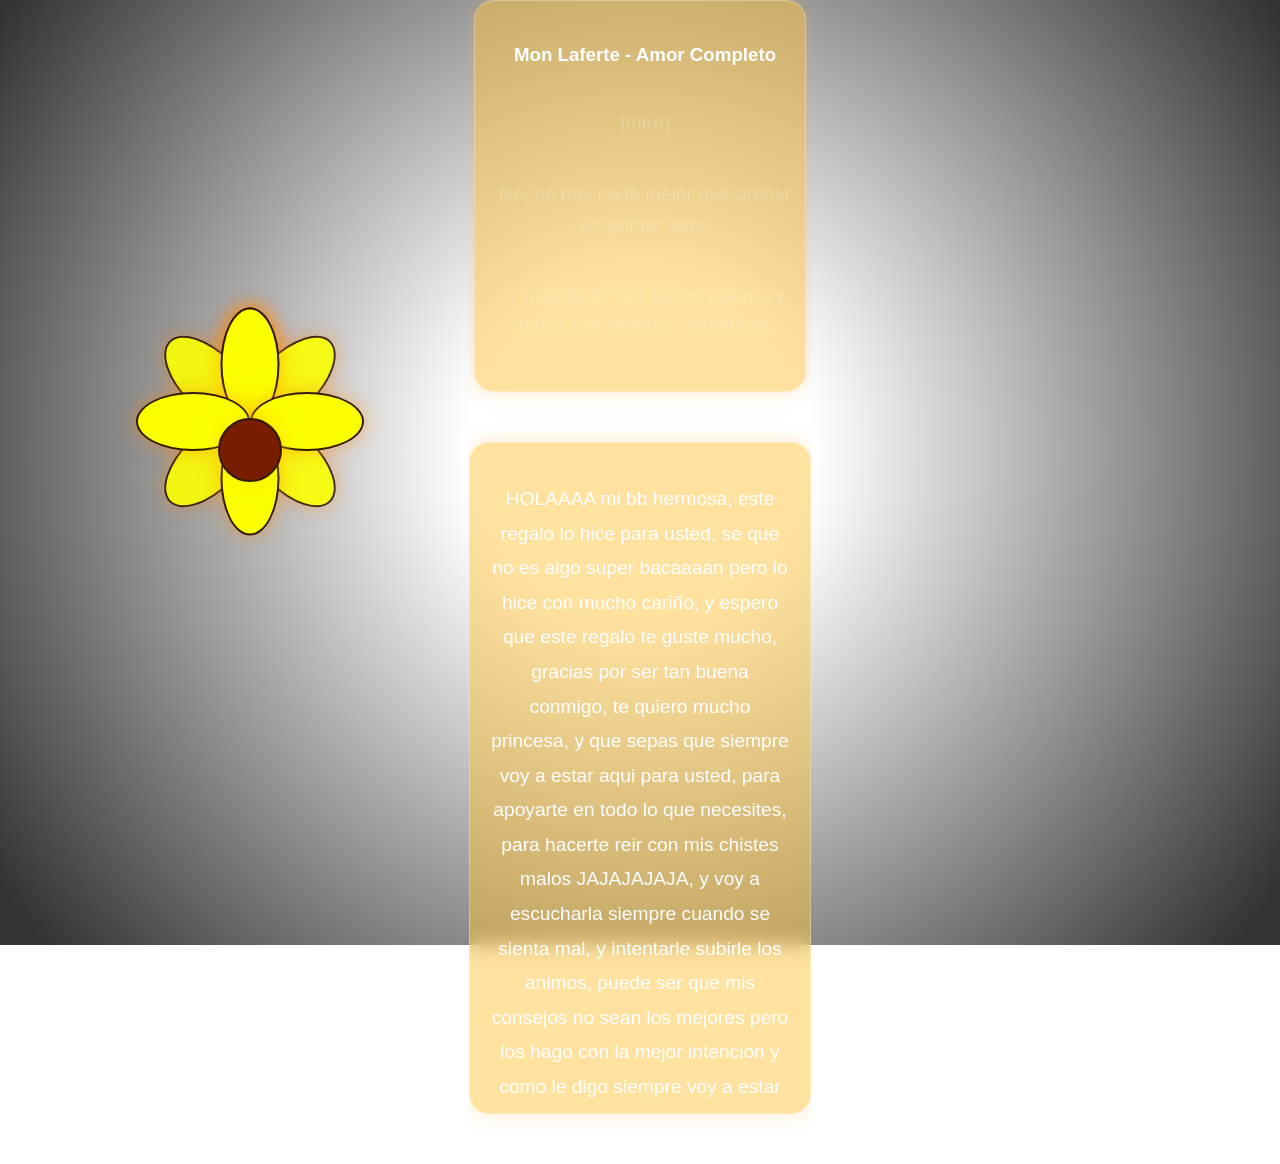
==== index(2).html @ 8c205ef0 "Proyecto Flor Interactiva" ====
<!DOCTYPE html>
<html lang="es">
<head>
    <meta charset="UTF-8">
    <meta name="viewport" content="width=device-width, initial-scale=1.0">
    <title>Document</title>
    <link rel="stylesheet" href="style3.css">
    
</head>
<body>
  <div class="contenedor">
  <div class="flower">
     <div class="petalos"></div>
     <div class="petalos"></div>
     <div class="petalos"></div>
     <div class="petalos"></div>
     <div class="petalos"></div>
     <div class="petalos"></div>
     <div class="petalos"></div>
     <div class="petalos"></div>
     <div class="petalos"></div>
     <div class="petalos"></div>
     <div class="center"></div>
    </div>

<audio id="micancion" autoplay loop class="audio-musica">
    <source src="cancion.mp3" type="audio/mpeg">
</audio>
<div class ="bloque" id="letra-mom">
        <h3>Mon Laferte - Amor Completo</h3>
  <p class="linea" data-time="0">[Intro]</p>
  <p class="linea" data-time="38">No, no hay nada mejor que probar un primer beso</p>
  <p class="linea" data-time="53">Y más de ti, Veo tantos colores y todos mis sentidos, estallaran</p>
  <p class="linea" data-time="68">De tanto amarte, como se puede sentir</p>
  <p class="linea" data-time="79">Tantas cosas en tan poco tiempo</p>
  <p class="linea" data-time="86">Y no morir</p>
  <p class="linea" data-time="89">Tú puedes hacer un gran hilo</p>
  <p class="linea" data-time="96">En mi universo</p>
  <p class="linea" data-time="100">Puedes hacer lo que quieras conmigo</p>
  <p class="linea" data-time="109">Yo siento que tú me querís</p>
  <p class="linea" data-time="117">Como yo te quiero</p>
  <p class="linea" data-time="120">Acuéstate a mi lado</p>
  <p class="linea" data-time="124">Esta noche te quiero vivir</p>
  <p class="linea" data-time="130">Arrúllame, ahógame, aplástame</p>
  <p class="linea" data-time="134">Desármame, cómeme y fúmame</p>
  <p class="linea" data-time="138">Amor inquieto</p>
  <p class="linea" data-time="141">Amor drogado</p>
  <p class="linea" data-time="145">Amor completo</p>
  <p class="linea" data-time="157">ooh Cada vez que yo te veo y que te pienso</p>
  <p class="linea" data-time="167">Siento que florezco</p>
  <p class="linea" data-time="171">Me duele estar tan lejos</p>
  <p class="linea" data-time="175">No es casi que no estés aquí</p>
  <p class="linea" data-time="179">Aún así</p>
  <p class="linea" data-time="183">Puedes hacer lo que quieras de mi</p>
  <p class="linea" data-time="189">Yo siento que tú me querís</p>
  <p class="linea" data-time="198">Como yo te quiero</p>
  <p class="linea" data-time="202">Acuéstate a mi lado</p>
  <p class="linea" data-time="206">Esta noche te quiero vivir</p>
  <p class="linea" data-time="212">Arrúllame, ahógame, aplástame</p>
  <p class="linea" data-time="216">Desármame, cómeme y fúmame</p>
  <p class="linea" data-time="220">Amor inquieto</p>
  <p class="linea" data-time="224">Amor drogado</p>
  <p class="linea" data-time="228">Amor completo</p>
  <p class="linea" data-time="232">Amor inquieto</p>
</div>

<div class="bloque" id="palabras-lindas">
  <p style="text-align: center; font-size: 1.2rem; line-height: 1.8;">
    HOLAAAA mi bb hermosa,
    este regalo lo hice para usted, se que no es algo super bacaaaan pero lo hice con mucho cariño, y espero que este regalo te guste mucho, gracias por ser tan buena conmigo, te quiero mucho princesa, y que sepas que siempre voy a estar aqui para usted, para apoyarte en todo lo que necesites, para hacerte reir con mis chistes malos JAJAJAJAJA, y voy a escucharla siempre cuando se sienta mal, y intentarle subirle los animos, puede ser que mis consejos no sean los mejores pero los hago con la mejor intencion y como le digo siempre voy a estar aqui para usted, te quiero mucho mi bb hermosa ♥
</div>
</div>
<script src="java.js"></script>


</body>
</html>
---- style3.css ----
body {
  margin: 0;
  /* Capa 1: El degradado oscuro | Capa 2: Tu imagen */
  background: 
    radial-gradient(circle, transparent 20%, rgba(0, 0, 0, 0.8) 90%), 
    url('https://metode.es/wp-content/uploads/2015/02/IC1805_full-1024x682.jpg'); 
  background-size: 110% 110%; /* Un poco más grande para que tenga margen de movimiento */
    display: flex;
  justify-content: center;
  overflow-x: hidden;
  overflow-y: auto;
  align-items: flex-start;
    /* Centra la imagen siempre */
  background-position: center;

  /* Evita que la imagen se repita como mosaico */
  background-repeat: no-repeat;

  /* Fija el fondo para que no se mueva al hacer scroll (opcional) */
  background-attachment: fixed;

  /* Asegura que el contenedor mida todo el alto de la pantalla */
  min-height: 100vh;

    animation: movimientoEspacial 20s ease-in-out infinite alternate;

}

@media (max-width: 768px) {
  body {
    background-size: cover; /* Ajuste perfecto sin estirar */
    background-attachment: scroll; 
  }
}

.flower {
    position: fixed;
    width: 200px;
    height: 200px;
  left: 150px;       /* Esto la empuja desde el borde izquierdo hacia adentro */
  top: 50%;          /* La mantiene centrada verticalmente */
  transform: translateY(-50%); /* Solo ajusta el centro vertical */
  z-index: 1;        /* Menor z-index para no bloquear el contenido */
  pointer-events: none;  /* Permite clickear a través de ella */
}


.petalos {
  position: absolute;
  transform-origin: bottom center;
  left: 50%;
  top: 50%;
  width: 55px;
  height: 110px;
  background-color: #fbff00;
  border-radius: 50%;
  transform-origin: bottom center;

  /* Agregamos esto: si no hay variable, usa 0deg */
  --rotacion: 0deg;

  /* Forzamos que el transform inicial SIEMPRE sea centrado */
  transform: translate(-50%, -125%) rotate(var(--rotacion));
  box-shadow: 0 0 20px rgba(255, 136, 0, 0.5); /* Resplandor dorado */
  animation: gilo-petalo 5s linear infinite, brilloAmarillo 3s ease-in-out infinite;
  border: 2px solid #331a00;
}


@keyframes brilloAmarillo {
  0%, 100% { filter: brightness(1); }
  50% { filter: brightness(1.5) drop-shadow(0 0 10px gold); }
}

/* 2. Definimos el movimiento completo en la animación */
@keyframes gilo-petalo {
    0% {
        /* Aquí forzamos la posición inicial para TODOS */
        transform: translate(-50%, -100%) rotate(var(--rotacion));
        opacity: 1;
    }
    100% {
        /* Aquí el destino final */
        transform: translate(-50%, -100%) rotate(calc(var(--rotacion) + 360deg));
    }
}

@keyframes resplandor {
  0%, 100% { 
    filter: drop-shadow(0 0 5px rgba(255, 0, 0, 0.6)); 
  }
  50% { 
    filter: drop-shadow(0 0 20px rgba(255, 0, 0, 1)); 
  }
}

@keyframes movimientoEspacial {
  from { background-position: 0% 50%; }
  to { background-position: 100% 50%; }
}

/* PETALOS EN CRUZ (ADELANTE) */
.petalos:nth-of-type(1) { --rotacion: 0deg;   z-index: 10; }
.petalos:nth-of-type(3) { --rotacion: 90deg;  z-index: 10; }
.petalos:nth-of-type(5) { --rotacion: 180deg; z-index: 10; }
.petalos:nth-of-type(7) { --rotacion: 270deg; z-index: 10; }

/* PETALOS EN ESQUINAS (ATRÁS) */
.petalos:nth-of-type(2) { --rotacion: 45deg;  z-index: 1; opacity: 0.9; }
.petalos:nth-of-type(4) { --rotacion: 135deg; z-index: 1; opacity: 0.9; }
.petalos:nth-of-type(6) { --rotacion: 225deg; z-index: 1; opacity: 0.9; }
.petalos:nth-of-type(8) { --rotacion: 315deg; z-index: 1; opacity: 0.9; }



.center {
    position: absolute;
    z-index: 10; 
    width: 60px;
    height: 60px;
    background-color: #791d01; /* Centro amarillo */
    border-radius: 50%;
    left: 50%;
    top: 50%;
    transform: translate(-50%, -50%);
    box-shadow: 0 0 20px rgba(0,0,0,0.2);
    cursor: pointer;
    box-shadow: 0 0 20px rgba(255, 215, 0, 0.5); /* Resplandor dorado */
      /* Mantén tus estilos de posición aquí (top, left, etc.) */
  animation: resplandor 4s ease-in-out infinite;
  border: 2px solid #331a00;
}

/* Contenedor principal para alinear el botón y Snoopy */
.imagenes {
  display: flex;
  justify-content: center;
  align-items: center;
  gap: 20px;
  min-height: 100vh;
  width: 100%;
  overflow: hidden;
}

/* Esto obliga al enlace a verse como el botón neón */
a.boton {
    all: unset !important; /* Borra el azul, el morado y la línea */
    display: inline-block !important;
    cursor: pointer !important;
    
    /* Texto */
    color: #ffffff !important;
    text-decoration: none !important;
    font-family: Arial, sans-serif !important;
    font-size: 24px !important;
    padding: 15px 40px !important;
    
    /* Estructura del Botón */
    background: 
        linear-gradient(#000, #000) padding-box, 
        linear-gradient(to right, #00bfff, #ff00ff) border-box !important;
    border: 3px solid transparent !important;
    border-radius: 15px !important;
    
    /* Brillo */
    box-shadow: 0 0 15px rgba(0, 191, 255, 0.5) !important;
    transition: 0.3s !important;
    z-index: 1000;
    position: relative;
    margin: 0;
    white-space: nowrap;
    flex-shrink: 0;
}

/* Para que no cambie a morado NUNCA */
a.boton:visited, a.boton:active, a.boton:hover {
    color: #ffffff !important;
    text-decoration: none !important;
}

/* Imagen de Snoopy pequeña al lado del botón */
.snoppy-izquierda {
  width: 100px;
  height: 100px;
  object-fit: contain;
}

.snoppy-derecha {
  width: 100px;
  height: 100px;
  object-fit: contain;
}
/* El diseño del botón neón que ya tenías */
a.boton {
    padding: 15px 40px;
    font-family: Arial, sans-serif;
    font-size: 24px;
    border-radius: 15px;
    background: 
        linear-gradient(#000, #000) padding-box, 
        linear-gradient(to right, #00bfff, #ff00ff) border-box;
    border: 3px solid transparent;
    box-shadow: 0 0 15px rgba(0, 191, 255, 0.5);
    transition: 0.3s;
    cursor: pointer;
}

.bloque {
  background-color: rgba(255, 192, 57, 0.479); /* Fondo casi transparente */
  backdrop-filter: blur(10px);               /* Efecto de cristal esmerilado */                 
  color: white; /* Texto en blanco para legibilidad */
  -webkit-backdrop-filter: blur(10px); /* Para compatibilidad con Safari */
  border: 1px solid rgba(255, 255, 255, 0.3);
  padding: 20px;
  border-radius: 20px;
  box-shadow: 0 0 20px rgba(255, 182, 74, 0.3);
  width: 300px;           /* Ancho reducido */
  max-height: 70vh;       /* Para que no se salga de la pantalla */
  overflow-y: auto;       /* Si la letra es larga, permite hacer scroll interno */
  font-family: 'Segoe UI', Tahoma, Geneva, Verdana, sans-serif;
  line-height: 1.6;
}

#palabras-lindas {
  margin-top: 50px;       /* Separación pequeña del otro bloque */
  margin-bottom: 50px;    /* Espacio al final para poder hacer scroll completo */
}

.contenedor-principal {
  display: flex;
  justify-content: space-around; /* Separa los elementos */
  align-items: center;           /* Los centra verticalmente */
  width: 90%;
  max-width: 1200px;
  height: 80vh;
}

.contenedor {
  display: flex;
  flex-direction: column;
  align-items: center;
  overflow-y: auto;
  min-height: 100vh;
}


@media (max-width: 480px) {
   .contenedor-principal {
    flex-direction: column; /* Alinea los elementos en vertical */
    justify-content: flex-start; /* Los manda hacia arriba */
    padding-top: 50px; /* Espacio superior para que no pegue al borde */
    height: auto;
    min-height: 100vh;
  }

  .flower {
    /* Quitamos el centrado absoluto que pueda estar estorbando */
    position: relative !important; 
    transform: scale(0.8); /* La hacemos un poco más pequeña para que quepa bien */
    margin-bottom: 20px; /* SEPARACIÓN: Empuja el bloque hacia abajo */
    left: 1% !important;
    top: auto !important;
  }
}

.linea {
  opacity: 0.2; /* Letra apagada */
  transition: all 0.5s ease;
  margin: 20px 0;
  font-size: 1.2rem;
    text-align: center;   /* Centra el texto horizontalmente */
  display: block;       /* Asegura que ocupe todo el ancho */
  width: 100%;          /* Le da el ancho completo al contenedor */
  
  /* Mantén tus otros estilos (opacity, transition, etc.) aquí abajo */
  opacity: 0.2;
  transition: all 0.5s ease;
}

/* EL PUNTO ES OBLIGATORIO */
.linea.activa {
  opacity: 1 !important;
  color: #ffeb3b !important; /* Color amarillo */
  transform: scale(1.1);
  text-shadow: 0 0 10px gold;
}

#letra-mom {
  height: 350px;    /* Altura fija para scroll interno */
  overflow-y: auto; /* Scroll interno del bloque */
  padding-right: 10px;
  overscroll-behavior: contain;  /* Evita que el scroll del bloque afecte la página */
    display: flex;
  flex-direction: column;
  align-items: center;  /* Centra las líneas si usas flex */
  text-align: center;
}

@media (max-width: 480px) {
  .bloque {
    width: 85%;
    max-height: 50vh; /* 🔥 antes 70vh → ahora más compacto */
    padding: 15px;    /* 🔥 menos relleno */
    border-radius: 15px;
  }
}

@media (max-width: 480px) {
  .linea {
    font-size: 0.95rem;
    margin: 10px 0;
  }

  h3 {
    font-size: 1rem;
  }
}
@media (max-width: 480px) {
  .contenedor {
    padding-top: 20px; /* menos espacio arriba */
  }
}

@media (max-width: 480px) {
  #letra-mom {
    width: 90%;            /* El cuadro ocupa casi todo el ancho del cel */
    margin: 0 auto;        /* Lo centra horizontalmente */
    text-align: center;    /* Centra todas las letras */
    padding: 10px;         /* Espacio interno para que el texto no toque los bordes */
    height: 280px;         /* Altura fija para scroll interno */
    overflow-y: auto;      /* Scroll interno del bloque */
    overscroll-behavior: contain;  /* Evita que afecte el scroll de la página */
  }

  .linea {
    font-size: 1.1rem;     /* Un tamaño de letra cómodo para leer en cel */
    text-align: center;    /* REFUERZO: Centra cada frase */
    width: 100%;           /* Ocupa todo el ancho del cuadro café */
    display: block;
  }
}
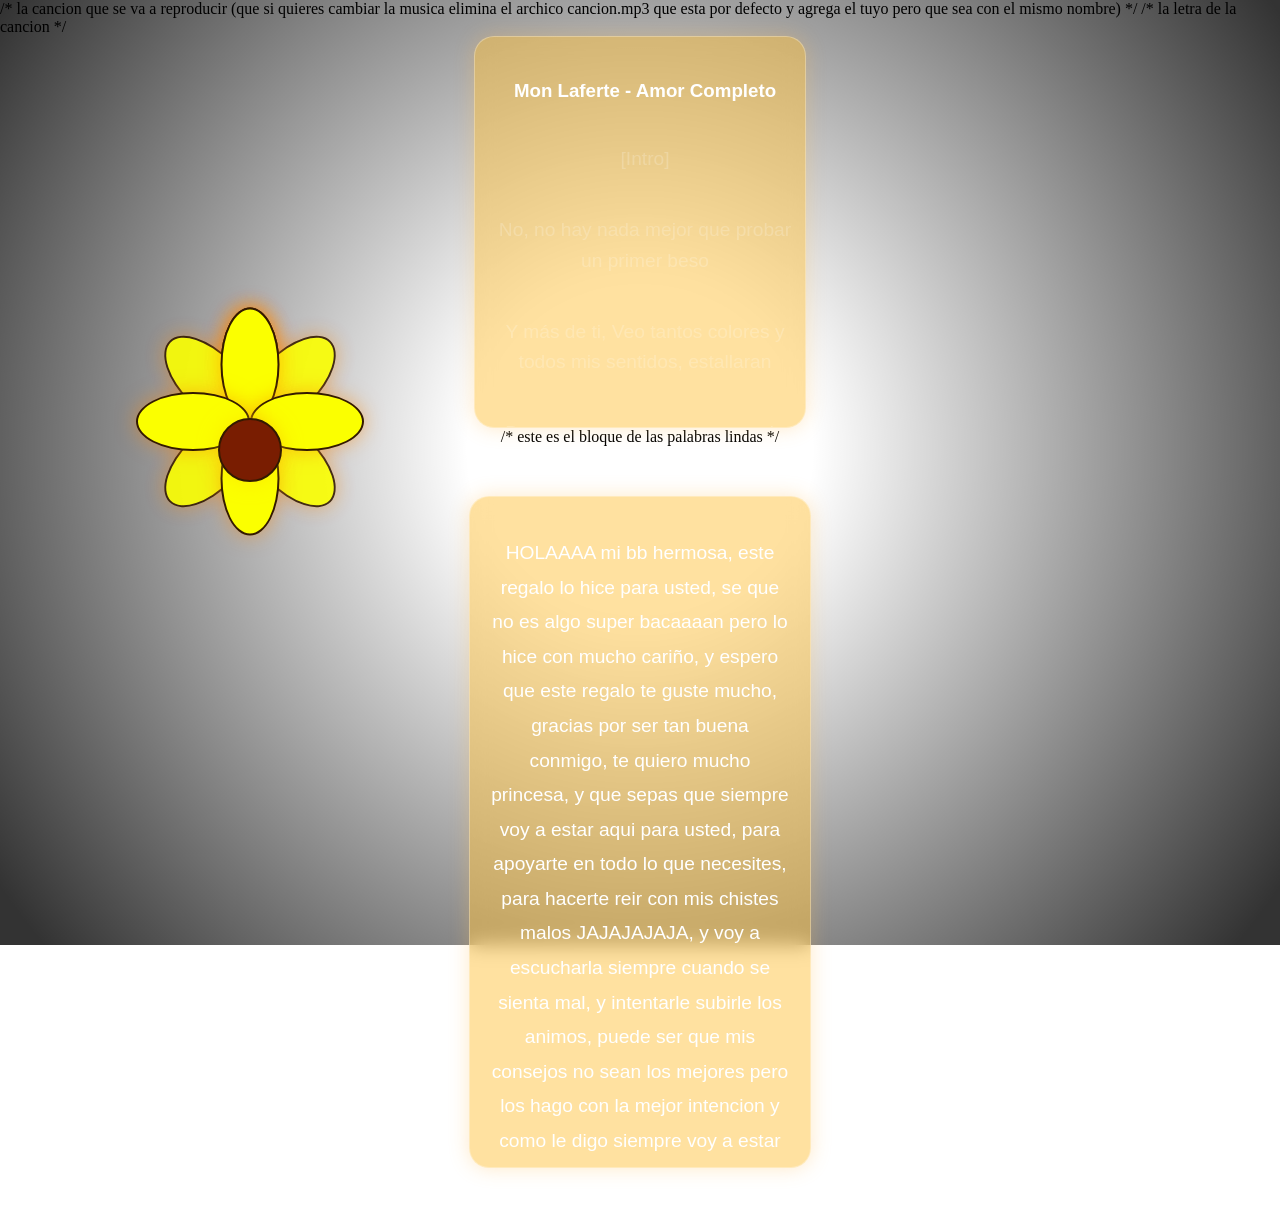
==== commit 04590167: "Mejoras en el diseño y la segunda página" ====
--- a/index(2).html
+++ b/index(2).html
@@ -22,10 +22,13 @@
      <div class="petalos"></div>
      <div class="center"></div>
     </div>
-
+/* la cancion que se va a reproducir (que si quieres cambiar la musica elimina el archico cancion.mp3
+que esta por defecto y agrega el tuyo pero que sea con el mismo nombre) */
 <audio id="micancion" autoplay loop class="audio-musica">
     <source src="cancion.mp3" type="audio/mpeg">
 </audio>
+
+/* la letra de la cancion */
 <div class ="bloque" id="letra-mom">
         <h3>Mon Laferte - Amor Completo</h3>
   <p class="linea" data-time="0">[Intro]</p>
@@ -63,7 +66,7 @@
   <p class="linea" data-time="228">Amor completo</p>
   <p class="linea" data-time="232">Amor inquieto</p>
 </div>
-
+ /* este es el bloque de las palabras lindas */
 <div class="bloque" id="palabras-lindas">
   <p style="text-align: center; font-size: 1.2rem; line-height: 1.8;">
     HOLAAAA mi bb hermosa,
--- a/style3.css
+++ b/style3.css
@@ -1,7 +1,7 @@
 body {
   margin: 0;
   /* Capa 1: El degradado oscuro | Capa 2: Tu imagen */
-  background: 
+  background: /*el link se la foto del fondo*/
     radial-gradient(circle, transparent 20%, rgba(0, 0, 0, 0.8) 90%), 
     url('https://metode.es/wp-content/uploads/2015/02/IC1805_full-1024x682.jpg'); 
   background-size: 110% 110%; /* Un poco más grande para que tenga margen de movimiento */
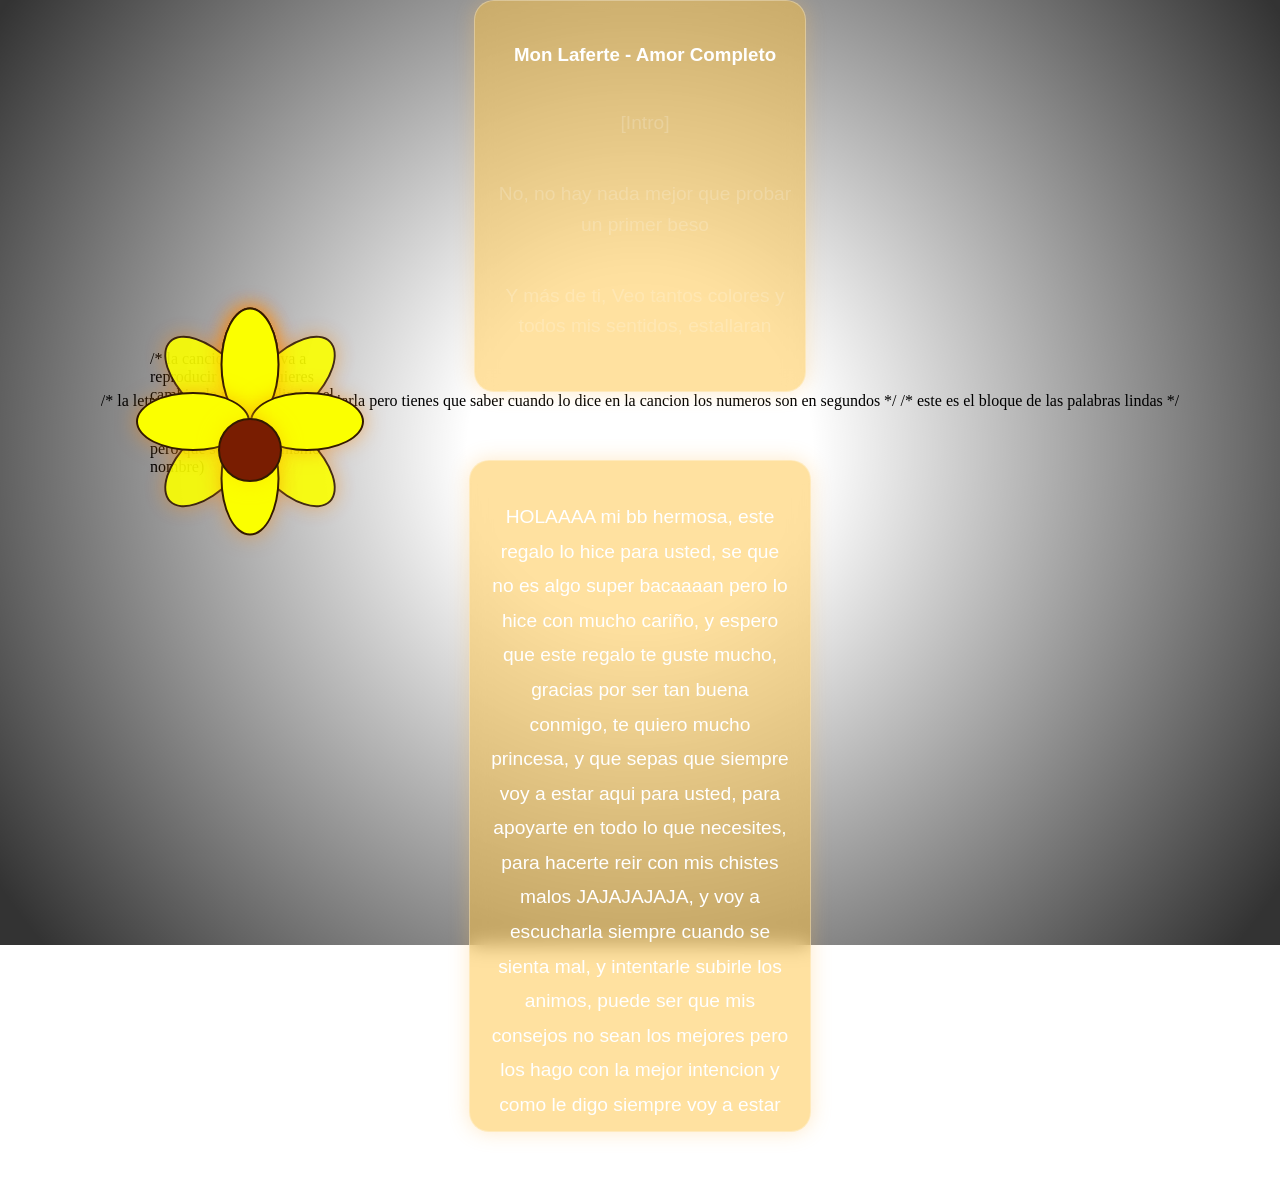
==== commit d324d7b8: "Actualización del index" ====
--- a/index(2).html
+++ b/index(2).html
@@ -21,14 +21,14 @@
      <div class="petalos"></div>
      <div class="petalos"></div>
      <div class="center"></div>
+     
+     /* la cancion que se va a reproducir (que si quieres cambiar la musica elimina el archico cancion.mp3 que esta por defecto y agrega el tuyo pero que sea con el mismo nombre)
     </div>
-/* la cancion que se va a reproducir (que si quieres cambiar la musica elimina el archico cancion.mp3
-que esta por defecto y agrega el tuyo pero que sea con el mismo nombre) */
 <audio id="micancion" autoplay loop class="audio-musica">
     <source src="cancion.mp3" type="audio/mpeg">
 </audio>
 
-/* la letra de la cancion */
+
 <div class ="bloque" id="letra-mom">
         <h3>Mon Laferte - Amor Completo</h3>
   <p class="linea" data-time="0">[Intro]</p>
@@ -66,6 +66,9 @@
   <p class="linea" data-time="228">Amor completo</p>
   <p class="linea" data-time="232">Amor inquieto</p>
 </div>
+/* la letra de la cancion puedes cambiarla pero tienes que saber cuando lo dice
+en la cancion los numeros son en segundos */
+
  /* este es el bloque de las palabras lindas */
 <div class="bloque" id="palabras-lindas">
   <p style="text-align: center; font-size: 1.2rem; line-height: 1.8;">
@@ -73,6 +76,7 @@
     este regalo lo hice para usted, se que no es algo super bacaaaan pero lo hice con mucho cariño, y espero que este regalo te guste mucho, gracias por ser tan buena conmigo, te quiero mucho princesa, y que sepas que siempre voy a estar aqui para usted, para apoyarte en todo lo que necesites, para hacerte reir con mis chistes malos JAJAJAJAJA, y voy a escucharla siempre cuando se sienta mal, y intentarle subirle los animos, puede ser que mis consejos no sean los mejores pero los hago con la mejor intencion y como le digo siempre voy a estar aqui para usted, te quiero mucho mi bb hermosa ♥
 </div>
 </div>
+
 <script src="java.js"></script>
 
 
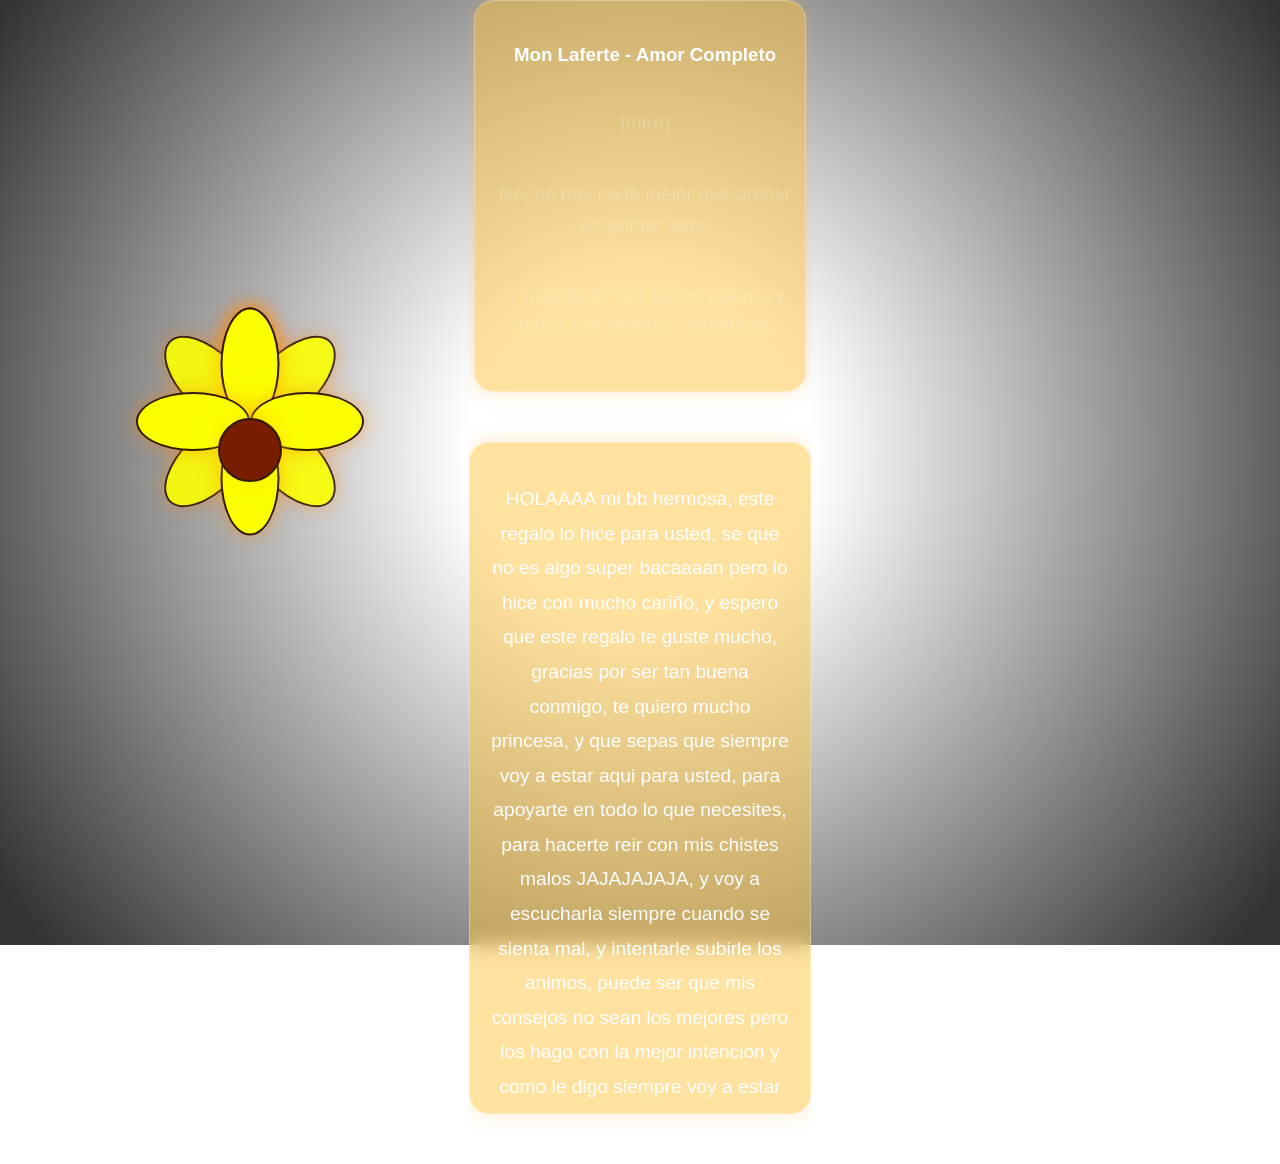
==== commit b965cc85: "actualizacion index" ====
--- a/index(2).html
+++ b/index(2).html
@@ -22,13 +22,14 @@
      <div class="petalos"></div>
      <div class="center"></div>
      
-     /* la cancion que se va a reproducir (que si quieres cambiar la musica elimina el archico cancion.mp3 que esta por defecto y agrega el tuyo pero que sea con el mismo nombre)
+     <!-- la cancion que se va a reproducir (que si quieres cambiar la musica elimina el archico cancion.mp3 que esta por defecto y agrega el tuyo pero que sea con el mismo nombre) -->
     </div>
 <audio id="micancion" autoplay loop class="audio-musica">
     <source src="cancion.mp3" type="audio/mpeg">
 </audio>
 
-
+<!-- la letra de la cancion puedes cambiarla pero tienes que saber cuando lo dice
+en la cancion los numeros son en segundos -->
 <div class ="bloque" id="letra-mom">
         <h3>Mon Laferte - Amor Completo</h3>
   <p class="linea" data-time="0">[Intro]</p>
@@ -66,10 +67,8 @@
   <p class="linea" data-time="228">Amor completo</p>
   <p class="linea" data-time="232">Amor inquieto</p>
 </div>
-/* la letra de la cancion puedes cambiarla pero tienes que saber cuando lo dice
-en la cancion los numeros son en segundos */
 
- /* este es el bloque de las palabras lindas */
+ <!-- este es el bloque de las palabras lindas -->
 <div class="bloque" id="palabras-lindas">
   <p style="text-align: center; font-size: 1.2rem; line-height: 1.8;">
     HOLAAAA mi bb hermosa,
